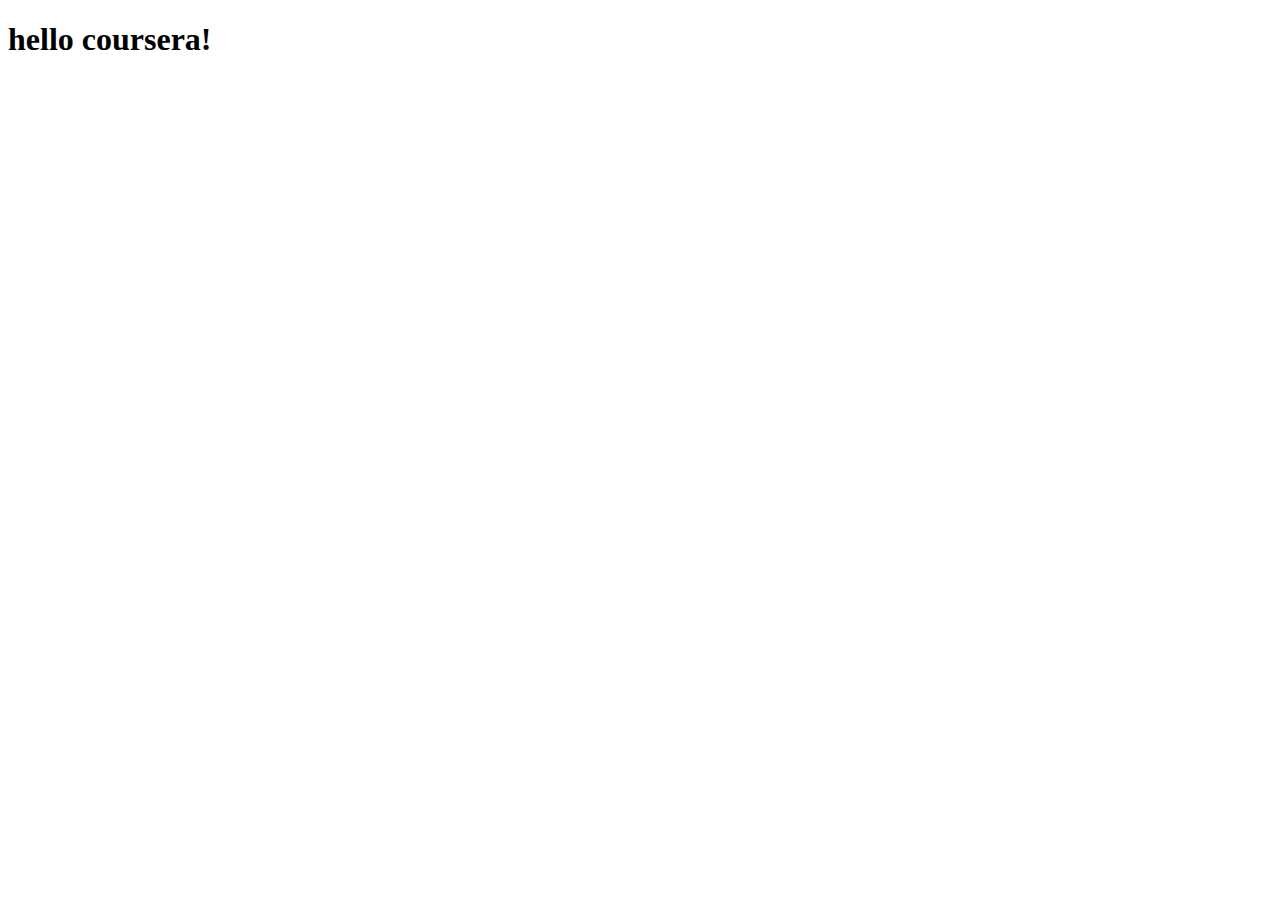
==== site/index.html @ 9a06d851 "my first page" ====
<!DOCTYPE html>
<html lang="en">
<head>
    <meta charset="UTF-8">
    <meta http-equiv="X-UA-Compatible" content="IE=edge">
    <meta name="viewport" content="width=device-width, initial-scale=1.0">
    <title>Hello Coursera!</title>
</head>
<body>
<h1>hello coursera!</h1> 
</body>
</html>
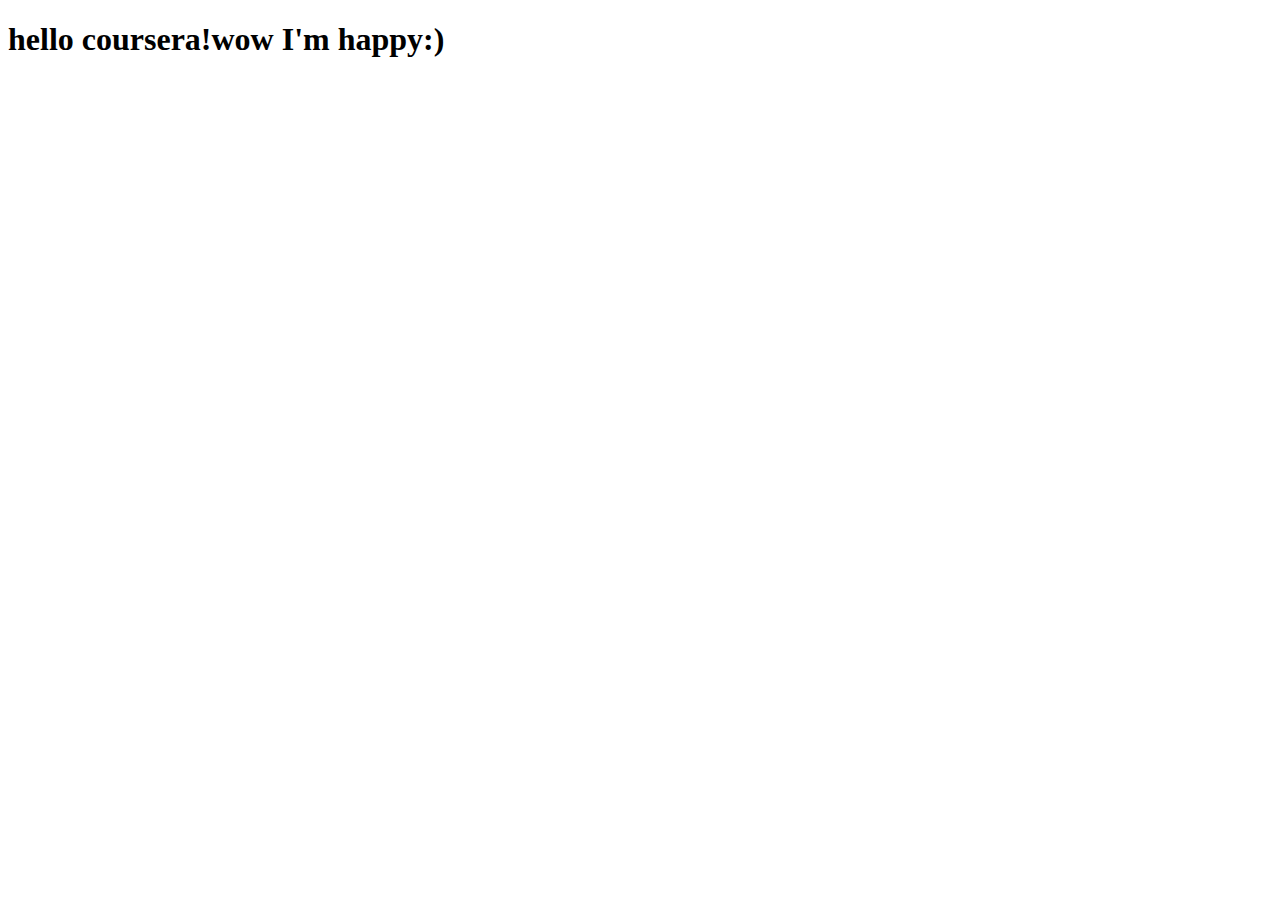
==== commit 379e00f3: "small change" ====
--- a/site/index.html
+++ b/site/index.html
@@ -7,6 +7,6 @@
     <title>Hello Coursera!</title>
 </head>
 <body>
-<h1>hello coursera!</h1> 
+<h1>hello coursera!wow I'm happy:)</h1> 
 </body>
 </html>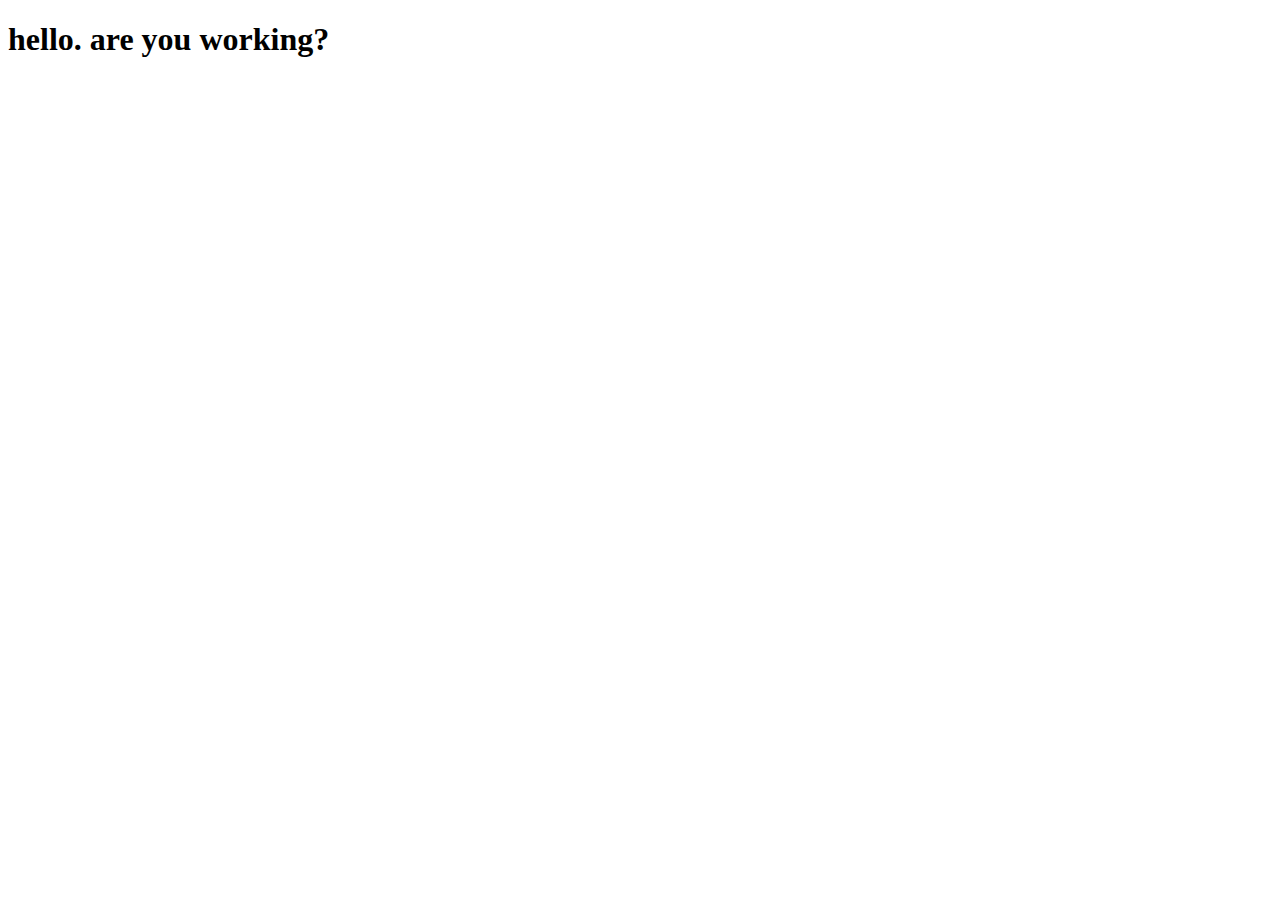
==== commit 1e2e97c6: "test" ====
--- a/site/index.html
+++ b/site/index.html
@@ -7,6 +7,7 @@
     <title>Hello Coursera!</title>
 </head>
 <body>
-<h1>hello coursera!wow I'm happy:)</h1> 
+    <h1>hello. are you working?
+    </h1> 
 </body>
 </html>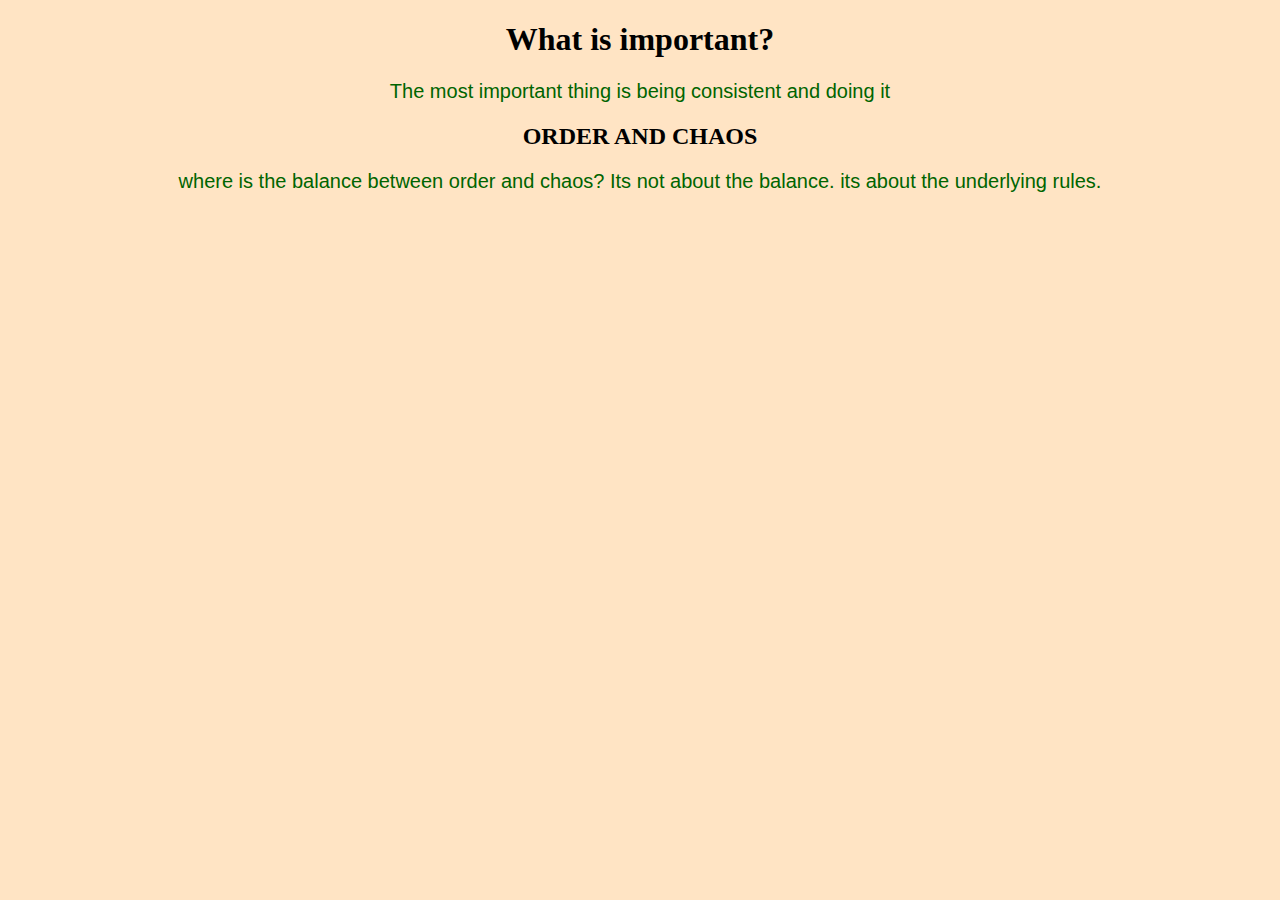
==== commit e1396569: "css styling" ====
--- a/site/index.html
+++ b/site/index.html
@@ -4,10 +4,13 @@
     <meta charset="UTF-8">
     <meta http-equiv="X-UA-Compatible" content="IE=edge">
     <meta name="viewport" content="width=device-width, initial-scale=1.0">
-    <title>Hello Coursera!</title>
+    <title>welcome!</title>
 </head>
+<link rel="stylesheet" href="style.css">
 <body>
-    <h1>hello. are you working?
-    </h1> 
+    <h1 class="header">What is important?</h1> 
+    <p class="main">The most important thing is being consistent and doing it</p>
+    <h2 class="header">ORDER AND CHAOS</h2>
+    <p>where is the balance between order and chaos? Its not about the balance. its about the underlying rules.</p>
 </body>
 </html>--- a/site/style.css
+++ b/site/style.css
@@ -0,0 +1,18 @@
+body {
+    background-color:bisque;
+    text-align: center;
+}
+
+p {
+    font-family:'Franklin Gothic Medium', 'Arial Narrow', Arial, sans-serif;
+    display:inline;
+    font-size: 20px;
+    color:darkgreen;
+}
+#header {
+    font-family: 'Times New Roman', Times, serif;
+    font-size: 120%;
+    text-transform: lowercase;
+    text-shadow: green;
+    font-weight: bold;
+}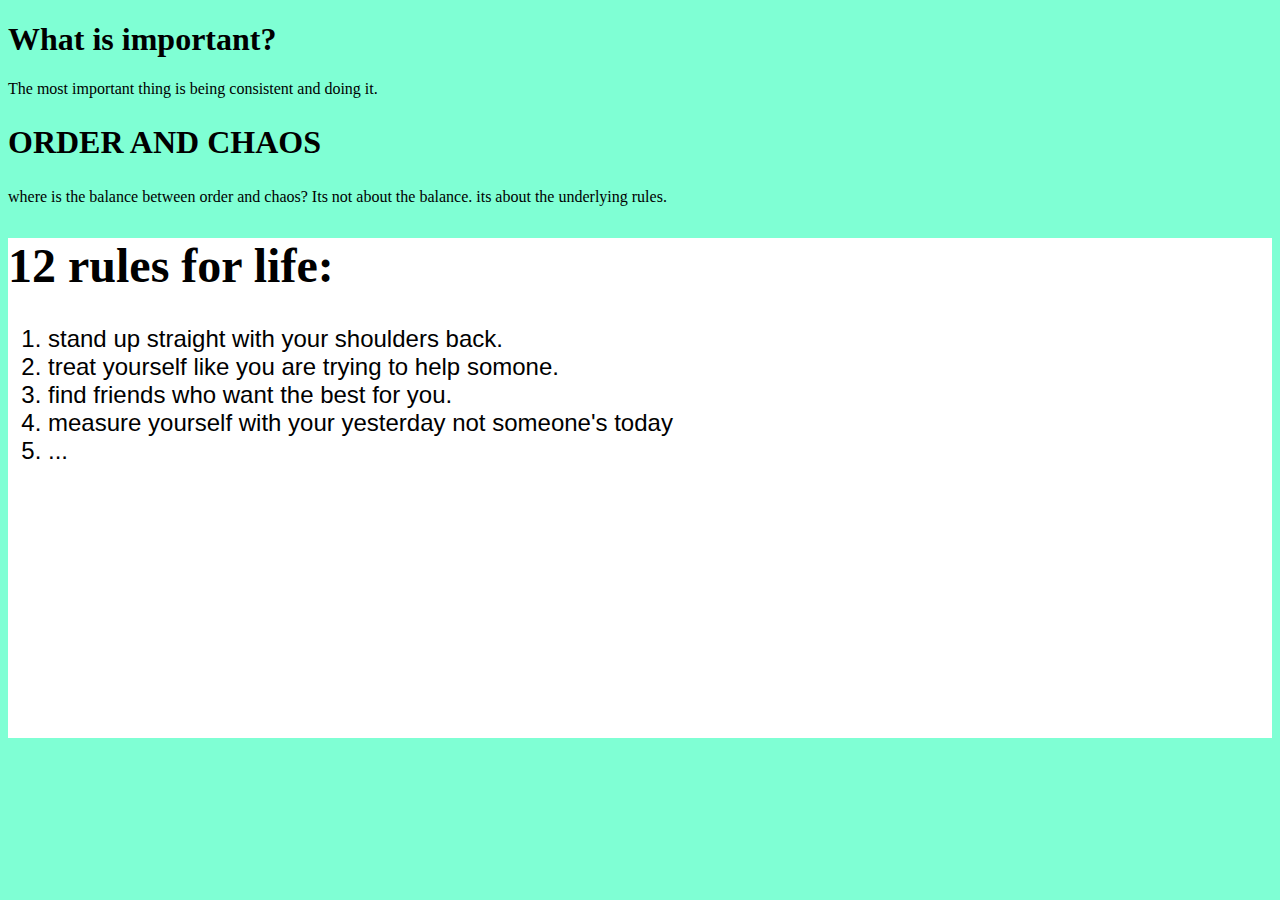
==== commit 7addded7: "bootstrap" ====
--- a/site/index.html
+++ b/site/index.html
@@ -5,12 +5,30 @@
     <meta http-equiv="X-UA-Compatible" content="IE=edge">
     <meta name="viewport" content="width=device-width, initial-scale=1.0">
     <title>welcome!</title>
+    <link rel="stylesheet" href="style.css">
 </head>
-<link rel="stylesheet" href="style.css">
+
 <body>
-    <h1 class="header">What is important?</h1> 
-    <p class="main">The most important thing is being consistent and doing it</p>
-    <h2 class="header">ORDER AND CHAOS</h2>
-    <p>where is the balance between order and chaos? Its not about the balance. its about the underlying rules.</p>
+    <div class="container">
+    <h1 id="header" >What is important?</h1> 
+    <p>The most important thing is being consistent and doing it.
+    </p>
+    <h2 id="header">ORDER AND CHAOS</h2>
+    <p>where is the balance between order and chaos? Its not about the balance. its about the underlying rules.
+    </p>
+    </div>
+    <div id="rules">
+    
+    <h1 id="header">
+        12 rules for life:
+    </h1>
+    <ol>
+        <li>stand up straight with your shoulders back. </li>
+        <li>treat yourself like you are trying to help somone.</li>
+        <li>find friends who want the best for you.</li>
+        <li>measure yourself with your yesterday not someone's today</li>
+        <li>...</li>
+    </ol>
+    </div>
 </body>
 </html>--- a/site/style.css
+++ b/site/style.css
@@ -1,18 +1,28 @@
 body {
-    background-color:bisque;
-    text-align: center;
+    background-color:aquamarine;
+    text-align:left;
 }
-
-p {
-    font-family:'Franklin Gothic Medium', 'Arial Narrow', Arial, sans-serif;
-    display:inline;
-    font-size: 20px;
-    color:darkgreen;
+* {
+    box-sizing: border-box;
 }
 #header {
     font-family: 'Times New Roman', Times, serif;
-    font-size: 120%;
-    text-transform: lowercase;
-    text-shadow: green;
+    font-size: 200%;
     font-weight: bold;
-}+}
+#main {
+    width: auto;
+    height:700px;
+    font-family: 'Segoe UI', Tahoma, Geneva, Verdana, sans-serif;
+    font-size: 20px;
+    color:black;
+    text-align: left;
+    background: url(istockphoto-1201164958-612x612.jpg) no-repeat bottom white;
+}
+#rules{
+    background-color:white;
+    width: auto;
+    height: 500px;
+    font-family: 'Segoe UI', Tahoma, Geneva, Verdana, sans-serif;
+    font-size: 150%;
+}
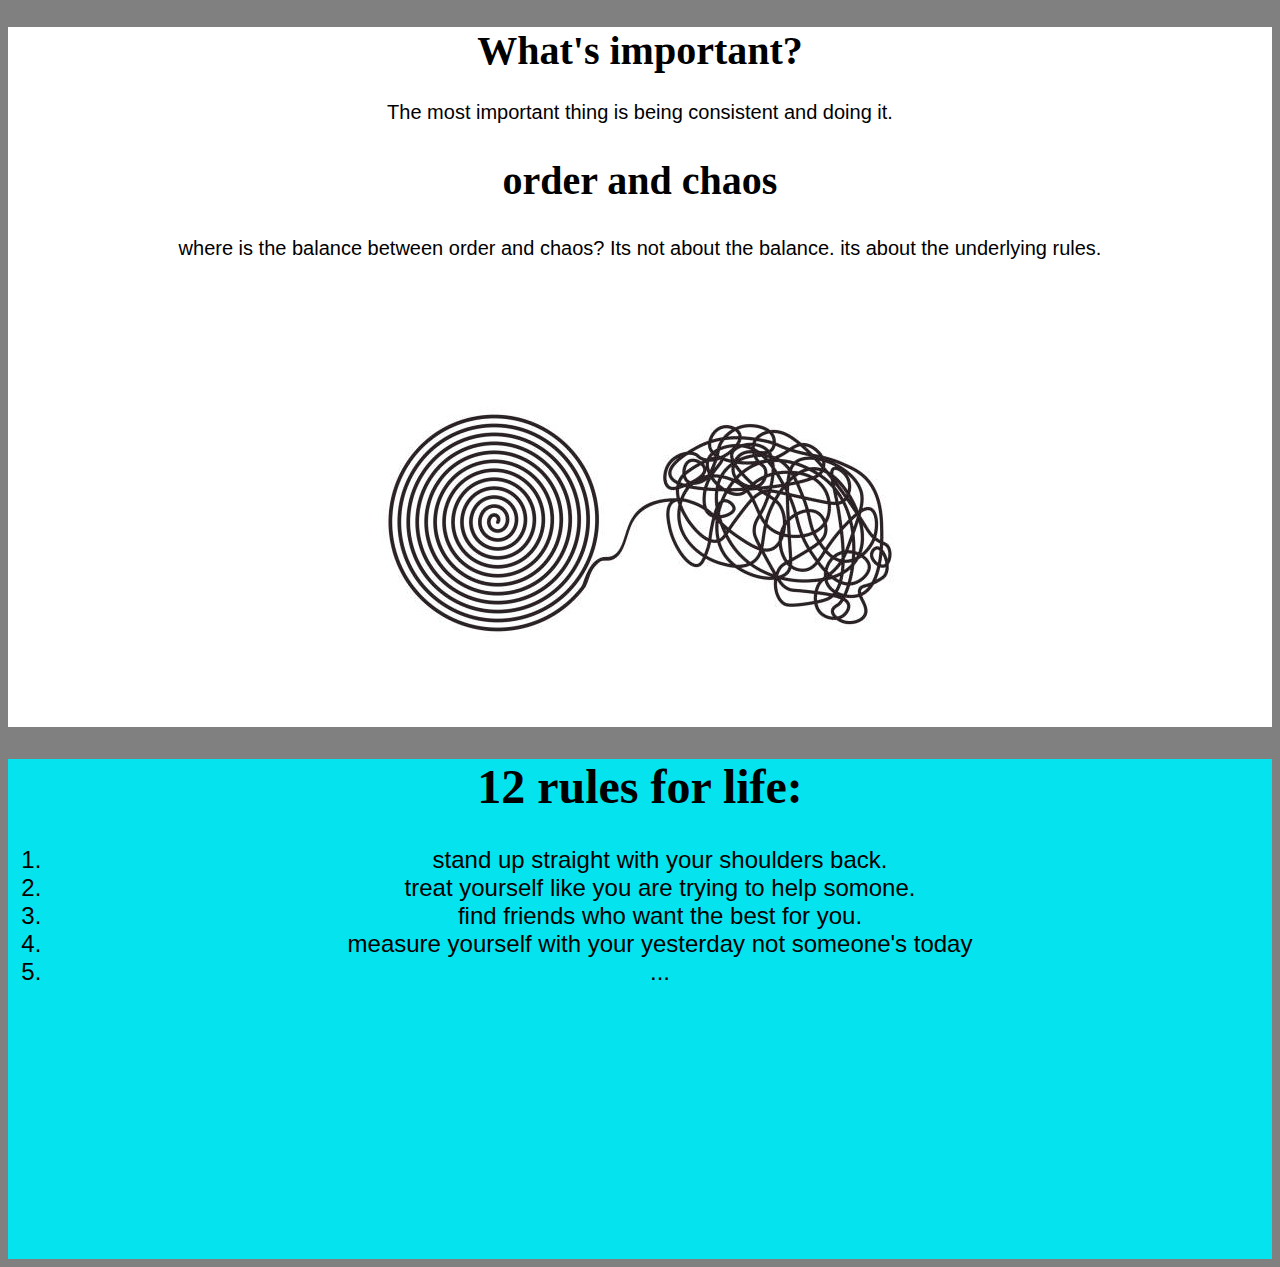
==== commit 21f6331e: "'new'" ====
--- a/site/index.html
+++ b/site/index.html
@@ -9,11 +9,11 @@
 </head>
 
 <body>
-    <div class="container">
-    <h1 id="header" >What is important?</h1> 
+    <div id="main">
+    <h1 id="header" >What's important?</h1> 
     <p>The most important thing is being consistent and doing it.
     </p>
-    <h2 id="header">ORDER AND CHAOS</h2>
+    <h2 id="header">order and chaos</h2>
     <p>where is the balance between order and chaos? Its not about the balance. its about the underlying rules.
     </p>
     </div>
--- a/site/style.css
+++ b/site/style.css
@@ -1,6 +1,6 @@
 body {
-    background-color:aquamarine;
-    text-align:left;
+    background-color:grey;
+    text-align:center;
 }
 * {
     box-sizing: border-box;
@@ -16,13 +16,31 @@
     font-family: 'Segoe UI', Tahoma, Geneva, Verdana, sans-serif;
     font-size: 20px;
     color:black;
-    text-align: left;
+    text-align: center;
     background: url(istockphoto-1201164958-612x612.jpg) no-repeat bottom white;
 }
-#rules{
+/* #rules{
     background-color:white;
     width: auto;
     height: 500px;
     font-family: 'Segoe UI', Tahoma, Geneva, Verdana, sans-serif;
     font-size: 150%;
+} */
+@media (min-width: 1200px){
+    #rules{
+        background-color:rgb(5, 227, 239);
+        width: auto;
+        height: 500px;
+        font-family: 'Segoe UI', Tahoma, Geneva, Verdana, sans-serif;
+        font-size: 150%;
+    }
 }
+@media (max-width: 1200px) {
+    #rules{
+        background-color:rgb(5, 227, 239);
+        width: 50%;
+        height: 250px;
+        font-family: 'Segoe UI', Tahoma, Geneva, Verdana, sans-serif;
+        font-size:small;
+    }
+}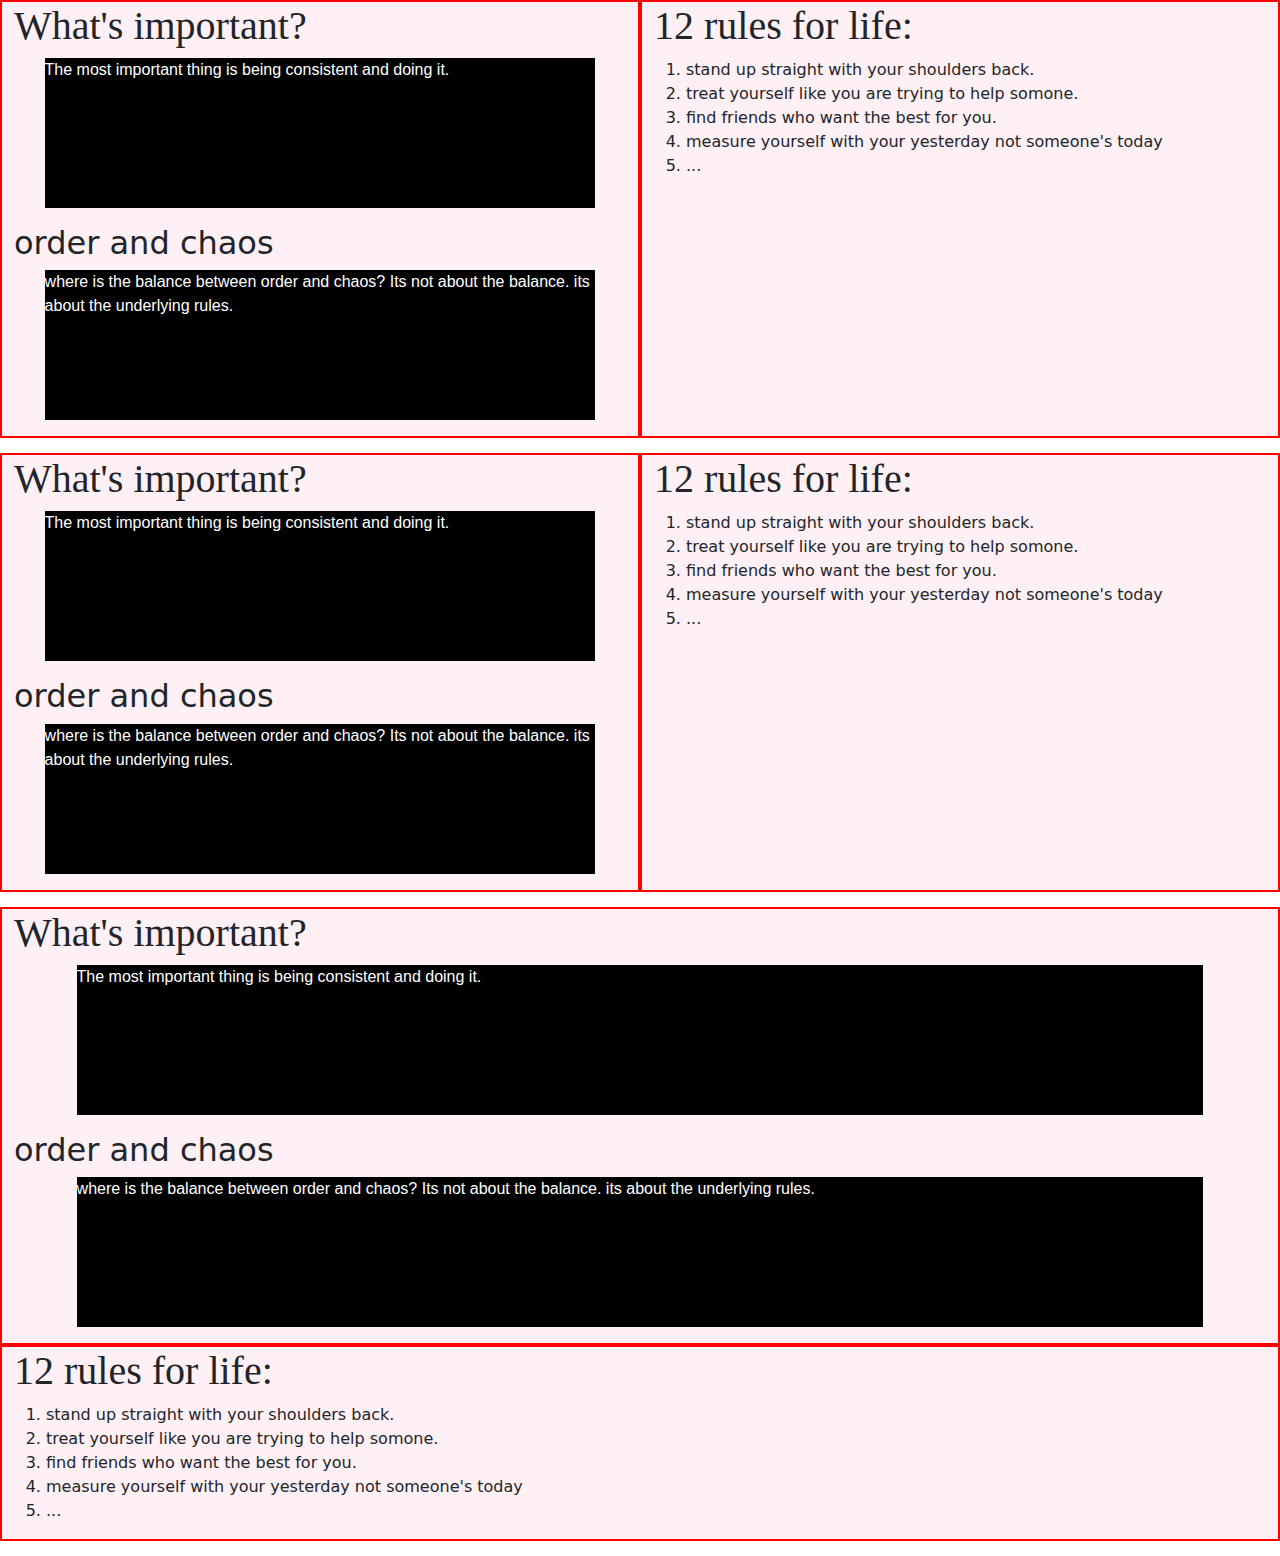
==== commit c6654fdc: "bootstrap" ====
--- a/site/index.html
+++ b/site/index.html
@@ -1,34 +1,84 @@
 <!DOCTYPE html>
 <html lang="en">
+
 <head>
     <meta charset="UTF-8">
     <meta http-equiv="X-UA-Compatible" content="IE=edge">
     <meta name="viewport" content="width=device-width, initial-scale=1.0">
     <title>welcome!</title>
-    <link rel="stylesheet" href="style.css">
+    <link rel="stylesheet" href="css/style.css">
+    <link rel="stylesheet" href="css/bootstrap.min.css">
+    <script src="js/bootstrap.min.js"></script>
+    <script src="js/jquery-3.6.0.min.js"></script>
+
 </head>
 
 <body>
-    <div id="main">
-    <h1 id="header" >What's important?</h1> 
-    <p>The most important thing is being consistent and doing it.
-    </p>
-    <h2 id="header">order and chaos</h2>
-    <p>where is the balance between order and chaos? Its not about the balance. its about the underlying rules.
-    </p>
-    </div>
-    <div id="rules">
-    
-    <h1 id="header">
-        12 rules for life:
-    </h1>
-    <ol>
-        <li>stand up straight with your shoulders back. </li>
-        <li>treat yourself like you are trying to help somone.</li>
-        <li>find friends who want the best for you.</li>
-        <li>measure yourself with your yesterday not someone's today</li>
-        <li>...</li>
-    </ol>
+    <div class="container-fluid">
+        <div class="row">
+            <div class="col-md-6 col-sm-3">
+                <h1>What's important?</h1>
+                <p>The most important thing is being consistent and doing it.
+                </p>
+                <h2>order and chaos</h2>
+                <p>where is the balance between order and chaos? Its not about the balance. its about the underlying
+                    rules.
+                </p>
+            </div>
+            <div class="col-md-6 col-sm-3">
+                <h1>12 rules for life:</h1>
+                <ol>
+                    <li>stand up straight with your shoulders back. </li>
+                    <li>treat yourself like you are trying to help somone.</li>
+                    <li>find friends who want the best for you.</li>
+                    <li>measure yourself with your yesterday not someone's today</li>
+                    <li>...</li>
+                </ol>
+            </div>
+        </div>
+        <div class="row">
+            <div class="col-md-6 col-sm-3">
+                <h1>What's important?</h1>
+                <p>The most important thing is being consistent and doing it.
+                </p>
+                <h2>order and chaos</h2>
+                <p>where is the balance between order and chaos? Its not about the balance. its about the underlying
+                    rules.
+                </p>
+            </div>
+            <div class="col-md-6 col-sm-3">
+                <h1>12 rules for life:</h1>
+                <ol>
+                    <li>stand up straight with your shoulders back. </li>
+                    <li>treat yourself like you are trying to help somone.</li>
+                    <li>find friends who want the best for you.</li>
+                    <li>measure yourself with your yesterday not someone's today</li>
+                    <li>...</li>
+                </ol>
+            </div>
+        </div>
+        <div class="row">
+            <div class="col-xs-4">
+                <h1>What's important?</h1>
+                <p>The most important thing is being consistent and doing it.
+                </p>
+                <h2>order and chaos</h2>
+                <p>where is the balance between order and chaos? Its not about the balance. its about the underlying
+                    rules.
+                </p>
+            </div>
+            <div class="col-xs-4">
+                <h1>12 rules for life:</h1>
+                <ol>
+                    <li>stand up straight with your shoulders back. </li>
+                    <li>treat yourself like you are trying to help somone.</li>
+                    <li>find friends who want the best for you.</li>
+                    <li>measure yourself with your yesterday not someone's today</li>
+                    <li>...</li>
+                </ol>
+            </div>
+        </div>
     </div>
 </body>
+
 </html>--- a/site/css/style.css
+++ b/site/css/style.css
@@ -0,0 +1,25 @@
+.row{
+    margin-bottom: 15px;
+}
+.row > div{
+    border: 2px solid red;
+    background-color: lavenderblush;
+}
+* {
+    box-sizing: border-box;
+}
+h1 {
+    font-family: 'Times New Roman', Times, serif;
+    font-size: 200%;
+    font-weight: bold;
+    margin-bottom: 10px;
+}
+p {
+    background-color: black;
+    width: 90%;
+    height: 150px;
+    margin-right: auto;
+    margin-left: auto;
+    font-family: Helvetica;
+    color: white;
+  }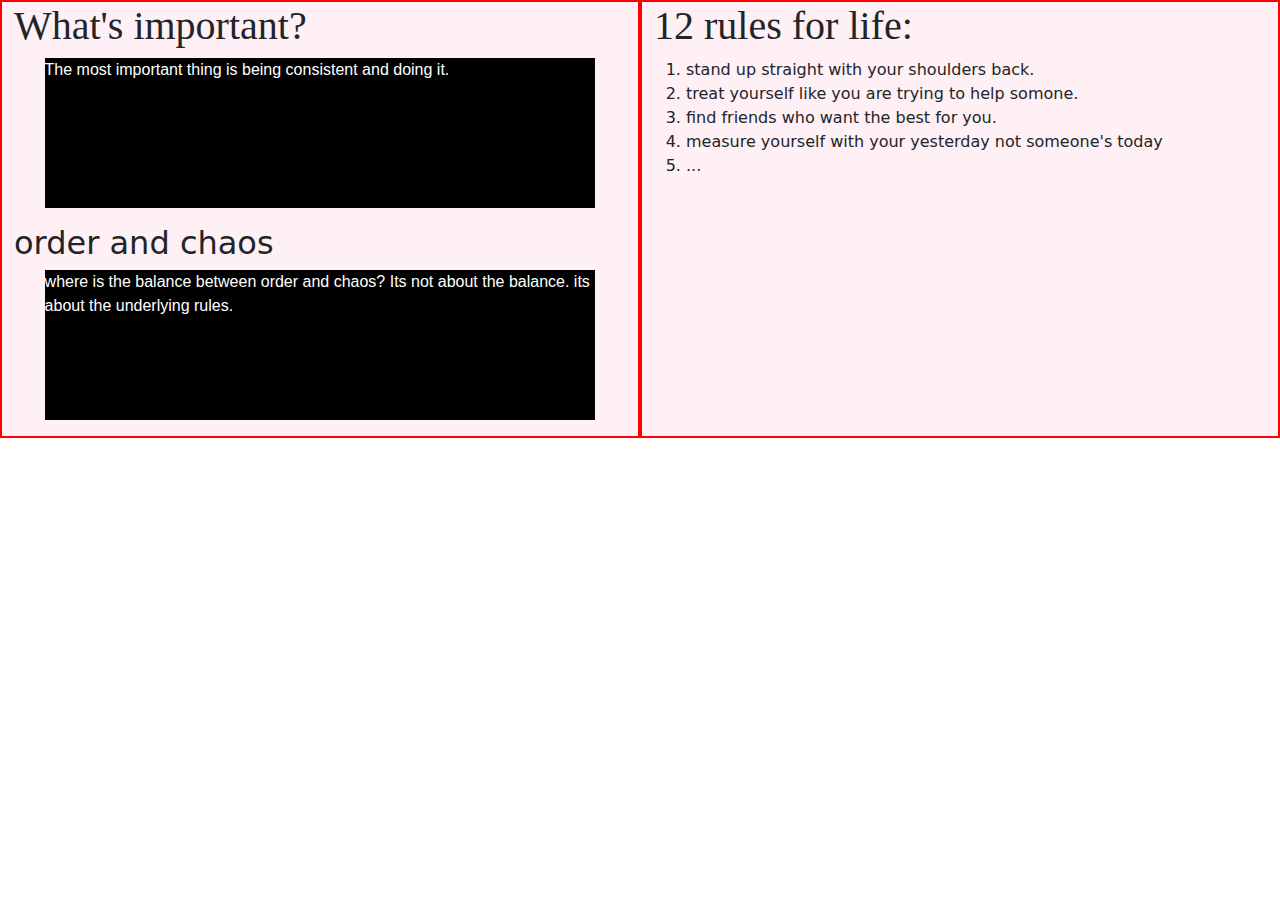
==== commit c7b606c9: "''" ====
--- a/site/index.html
+++ b/site/index.html
@@ -36,48 +36,6 @@
                 </ol>
             </div>
         </div>
-        <div class="row">
-            <div class="col-md-6 col-sm-3">
-                <h1>What's important?</h1>
-                <p>The most important thing is being consistent and doing it.
-                </p>
-                <h2>order and chaos</h2>
-                <p>where is the balance between order and chaos? Its not about the balance. its about the underlying
-                    rules.
-                </p>
-            </div>
-            <div class="col-md-6 col-sm-3">
-                <h1>12 rules for life:</h1>
-                <ol>
-                    <li>stand up straight with your shoulders back. </li>
-                    <li>treat yourself like you are trying to help somone.</li>
-                    <li>find friends who want the best for you.</li>
-                    <li>measure yourself with your yesterday not someone's today</li>
-                    <li>...</li>
-                </ol>
-            </div>
-        </div>
-        <div class="row">
-            <div class="col-xs-4">
-                <h1>What's important?</h1>
-                <p>The most important thing is being consistent and doing it.
-                </p>
-                <h2>order and chaos</h2>
-                <p>where is the balance between order and chaos? Its not about the balance. its about the underlying
-                    rules.
-                </p>
-            </div>
-            <div class="col-xs-4">
-                <h1>12 rules for life:</h1>
-                <ol>
-                    <li>stand up straight with your shoulders back. </li>
-                    <li>treat yourself like you are trying to help somone.</li>
-                    <li>find friends who want the best for you.</li>
-                    <li>measure yourself with your yesterday not someone's today</li>
-                    <li>...</li>
-                </ol>
-            </div>
-        </div>
     </div>
 </body>
 
